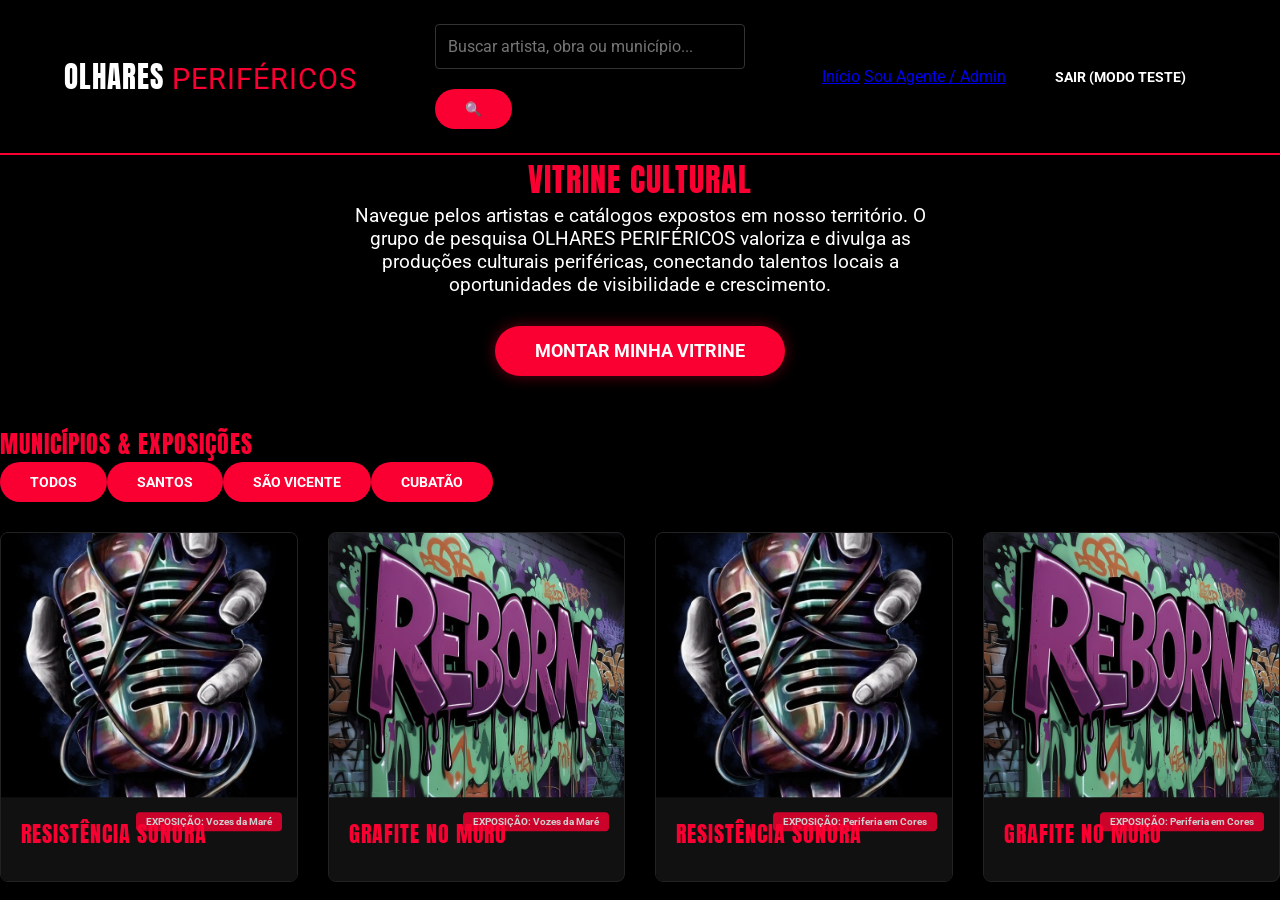
==== index.html @ 7ba6ff60 "site protótipo olhares periféricos" ====
<!DOCTYPE html>
<html lang="pt-BR">
<head>
    <meta charset="UTF-8">
    <title>Olhares Periféricos - Home</title>
    <link rel="preconnect" href="https://fonts.googleapis.com">
<link rel="preconnect" href="https://fonts.gstatic.com" crossorigin>
<link href="https://fonts.googleapis.com/css2?family=Anton&family=Roboto:wght@300;400;700&display=swap" rel="stylesheet">
    <link rel="stylesheet" href="style.css">
</head>
<body>
    <header>
        <div class="logo">Olhares <span>Periféricos</span></div>
        
        <div class="search-bar">
            <input type="text" id="campo-busca" placeholder="Buscar artista, obra ou município..." onkeypress="verificarEnter(event)">
            <button onclick="realizarBusca()">🔍</button>
        </div>

        <nav>
            <a href="index.html">Início</a>
            <a href="login.html" class="btn-destaque">Sou Agente / Admin</a>
        </nav>
    </header>

   <main>
        <div style="text-align: center; margin-bottom: 50px;">
            <h1 id="titulo-pagina">VITRINE CULTURAL</h1>
            <p id="subtitulo-pagina" style="font-size: 1.2rem; max-width: 600px; margin: 0 auto 30px auto;">
                Navegue pelos artistas e catálogos expostos em nosso território. O grupo de pesquisa OLHARES PERIFÉRICOS valoriza e divulga as produções culturais periféricas, conectando talentos locais a oportunidades de visibilidade e crescimento.
            </p>
            
            <a href="cadastro.html" class="btn-acao" style="font-size: 1.1rem; padding: 15px 40px; box-shadow: 0 0 15px rgba(250, 0, 50, 0.4);">
                MONTAR MINHA VITRINE
            </a>
        </div>

        <section id="secao-busca" style="display: none; margin-top: 30px;">
            <h2>Resultados da Pesquisa</h2>
            <button class="btn-acao" style="width: auto; margin-bottom: 20px; background: transparent; border: 1px solid white;" onclick="limparBusca()">Voltar para Navegação</button>
            <div class="grid-container" id="grid-resultados"></div>
        </section>

        <section id="secao-navegacao">
            <h2>MUNICÍPIOS & EXPOSIÇÕES</h2>
            <div class="tabs" id="lista-municipios">
                <button class="tab-btn active" onclick="filtrarExposicoes('todos', this)">TODOS</button>
                </div>

            <div class="grid-container" id="grid-exposicoes">
                </div>
        </section>
    </main>

    <script src="script.js"></script>
    <script>carregarMunicipios();</script>
</body>
</html>
---- style.css ----
/* --- IDENTIDADE VISUAL: OLHARES PERIFÉRICOS --- */
:root {
    --primary: #FA0032;       /* Vermelho da Identidade */
    --bg-body: #000000;       /* Preto Absoluto */
    --bg-card: #111111;       /* Cinza quase preto */
    --text-main: #ffffff;
    --text-muted: #b3b3b3;
    --border: #333333;
}

* { box-sizing: border-box; margin: 0; padding: 0; font-family: 'Roboto', sans-serif; }
body { background-color: var(--bg-body); color: var(--text-main); overflow-x: hidden; }

/* TIPOGRAFIA */
h1, h2, h3, .logo {
    font-family: 'Anton', sans-serif;
    text-transform: uppercase;
    letter-spacing: 1px;
    color: var(--primary);
    font-weight: 400;
}

/* HEADER */
header {
    background: #000;
    padding: 1.5rem 5%;
    border-bottom: 2px solid var(--primary);
    display: flex; justify-content: space-between; align-items: center;
    position: sticky; top: 0; z-index: 100;
}

.logo { font-size: 1.8rem; text-decoration: none; color: white; }
.logo span { color: var(--primary); }

.header-actions { display: flex; align-items: center; gap: 20px; }

/* MENU HAMBÚRGUER (Estilo Minimalista) */
.hamburger-icon {
    font-size: 1.8rem; cursor: pointer; color: white; transition: 0.3s;
}
.hamburger-icon:hover { color: var(--primary); transform: scale(1.1); }

.sidebar {
    height: 100%; width: 280px; position: fixed; z-index: 200;
    top: 0; right: -300px; background-color: #0a0a0a;
    transition: 0.4s; padding-top: 60px;
    border-left: 1px solid var(--primary);
}
.sidebar.open { right: 0; }
.sidebar a {
    padding: 20px; text-decoration: none; font-size: 1.2rem; color: #fff;
    display: block; border-bottom: 1px solid #222; font-family: 'Anton', sans-serif;
}
.sidebar a:hover { color: var(--primary); background: #111; padding-left: 30px; }
.close-btn { position: absolute; top: 10px; right: 20px; font-size: 2.5rem; color: var(--primary); background:none; border:none; cursor:pointer; }
.overlay { position: fixed; top: 0; left: 0; width: 100%; height: 100%; background: rgba(0,0,0,0.8); z-index: 150; display: none; }
.overlay.active { display: block; }

/* BOTÕES GERAIS */
button, .btn-acao {
    background-color: var(--primary);
    color: white; border: none; padding: 12px 30px;
    border-radius: 50px; font-weight: bold; text-transform: uppercase;
    font-size: 0.85rem; cursor: pointer; transition: 0.3s;
    text-decoration: none; display: inline-block; text-align: center;
}
button:hover, .btn-acao:hover { background: white; color: black; transform: translateY(-2px); }

/* --- CARDS (Obras) - EFEITO INTERATIVO SOLICITADO --- */
.grid-container {
    display: grid; grid-template-columns: repeat(auto-fill, minmax(280px, 1fr)); gap: 30px; margin-top: 30px;
}

.card {
    background: var(--bg-card);
    border-radius: 8px; overflow: hidden; position: relative;
    height: 350px; /* Altura fixa */
    border: 1px solid #222;
    transition: 0.3s;
}

.card img {
    width: 100%; height: 100%; object-fit: cover;
    transition: 0.5s; filter: grayscale(50%);
}

/* Efeito Hover: Imagem sobe/encolhe, Texto aparece */
.card:hover img {
    height: 40%; /* Imagem fica menor */
    filter: grayscale(0%);
}

.card-content {
    position: absolute; bottom: 0; left: 0; width: 100%; height: 60%;
    background: #111; padding: 20px;
    transform: translateY(60%); /* Escondido lá embaixo */
    transition: 0.4s ease-in-out;
    display: flex; flex-direction: column;
}

.card:hover .card-content {
    transform: translateY(0); /* Sobe para aparecer */
}

.card-content h3 { font-size: 1.4rem; margin-bottom: 5px; color: var(--primary); }
.card-content p { color: #ccc; font-size: 0.9rem; margin-bottom: 10px; opacity: 0; transition: 0.5s; }
.card:hover .card-content p { opacity: 1; }

.tag-genero {
    position: absolute; top: 15px; right: 15px;
    background: var(--primary); color: white; padding: 4px 10px;
    font-weight: bold; font-size: 0.7rem; border-radius: 4px; z-index: 10;
}

/* --- PAINEL DO AGENTE (Layout) --- */
.painel-header {
    background: #111; padding: 30px; margin-bottom: 30px;
    border-bottom: 1px solid #333; display: flex; justify-content: space-between; align-items: center; flex-wrap: wrap;
}

.painel-layout {
    display: flex; gap: 40px; padding: 0 5%;
}

.coluna-form { flex: 1; background: #111; padding: 30px; border: 1px solid #333; height: fit-content; }
.coluna-lista { flex: 2; }

/* Inputs */
label { display: block; margin-bottom: 8px; color: var(--primary); font-weight: bold; text-transform: uppercase; font-size: 0.8rem; }
input, textarea, select {
    width: 100%; padding: 12px; margin-bottom: 20px;
    background: #000; border: 1px solid #333; color: white;
    border-radius: 4px; font-size: 1rem;
}
input:focus, textarea:focus { border-color: var(--primary); outline: none; }

/* Botão Remover */
.btn-remover {
    background: transparent; border: 1px solid #555; color: #ff4444;
    padding: 5px 10px; font-size: 0.7rem; width: 100%; margin-top: auto;
}
.btn-remover:hover { background: #ff4444; color: white; border-color: #ff4444; }





/* --- RESPONSIVIDADE (Específica para < 578px) --- */
@media (max-width: 578px) {
    /* 1. Cabeçalho vira uma coluna vertical */
    header { 
        flex-direction: column; 
        gap: 15px; 
        padding: 1.5rem 1rem; 
        text-align: center;
    }
    
    /* 2. Barra de Pesquisa ocupa 100% e fica fácil de tocar */
    .search-bar { 
        width: 100%; 
        margin: 10px 0; 
        padding: 8px 15px; /* Mais espaço interno */
        order: 2; /* Força ficar abaixo do logo */
    }
    
    /* 3. Menu de navegação ajustado */
    nav { 
        width: 100%; 
        justify-content: center; 
        flex-wrap: wrap; 
        gap: 15px; 
        order: 3;
    }

    nav a {
        display: inline-block;
        padding: 5px; /* Aumenta área de toque */
    }
    
    /* 4. Textos grandes diminuem para não quebrar a tela */
    h1 { font-size: 2.2rem; margin-bottom: 20px; }
    h2 { font-size: 1.5rem; }
    
    /* 5. Grids viram lista única (1 coluna) */
    .grid-container { 
        grid-template-columns: 1fr; 
        gap: 25px;
    }
    
    /* 6. Painel de Curadoria (Pedido.html) fica vertical */
    .painel-curadoria { 
        flex-direction: column; 
    }

    /* 7. Formulários ocupam mais espaço lateral no celular */
    .form-container {
        width: 100%;
        margin: 20px 0;
        padding: 20px;
    }

    /* 8. Botão principal da Home ajustado */
    .btn-acao {
        width: 100%; /* Botão ocupa toda a largura no celular */
        box-sizing: border-box;
    }
}
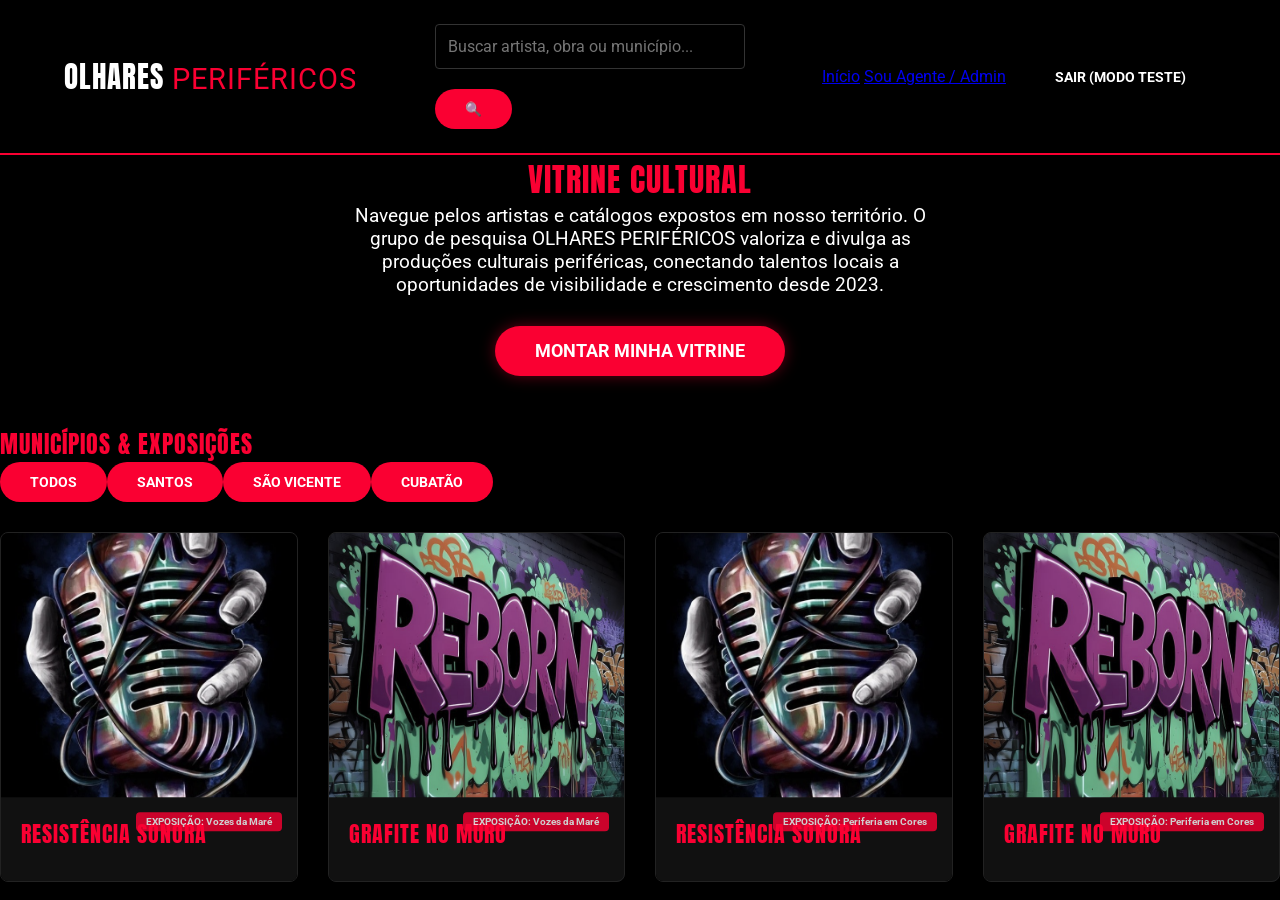
==== commit 2ddc58a2: "Add year to cultural production description Updated the text to include the year 2023 in the descrip" ====
--- a/index.html
+++ b/index.html
@@ -27,7 +27,7 @@
         <div style="text-align: center; margin-bottom: 50px;">
             <h1 id="titulo-pagina">VITRINE CULTURAL</h1>
             <p id="subtitulo-pagina" style="font-size: 1.2rem; max-width: 600px; margin: 0 auto 30px auto;">
-                Navegue pelos artistas e catálogos expostos em nosso território. O grupo de pesquisa OLHARES PERIFÉRICOS valoriza e divulga as produções culturais periféricas, conectando talentos locais a oportunidades de visibilidade e crescimento.
+                Navegue pelos artistas e catálogos expostos em nosso território. O grupo de pesquisa OLHARES PERIFÉRICOS valoriza e divulga as produções culturais periféricas, conectando talentos locais a oportunidades de visibilidade e crescimento desde 2023.
             </p>
             
             <a href="cadastro.html" class="btn-acao" style="font-size: 1.1rem; padding: 15px 40px; box-shadow: 0 0 15px rgba(250, 0, 50, 0.4);">
@@ -55,4 +55,4 @@
     <script src="script.js"></script>
     <script>carregarMunicipios();</script>
 </body>
-</html>+</html>
